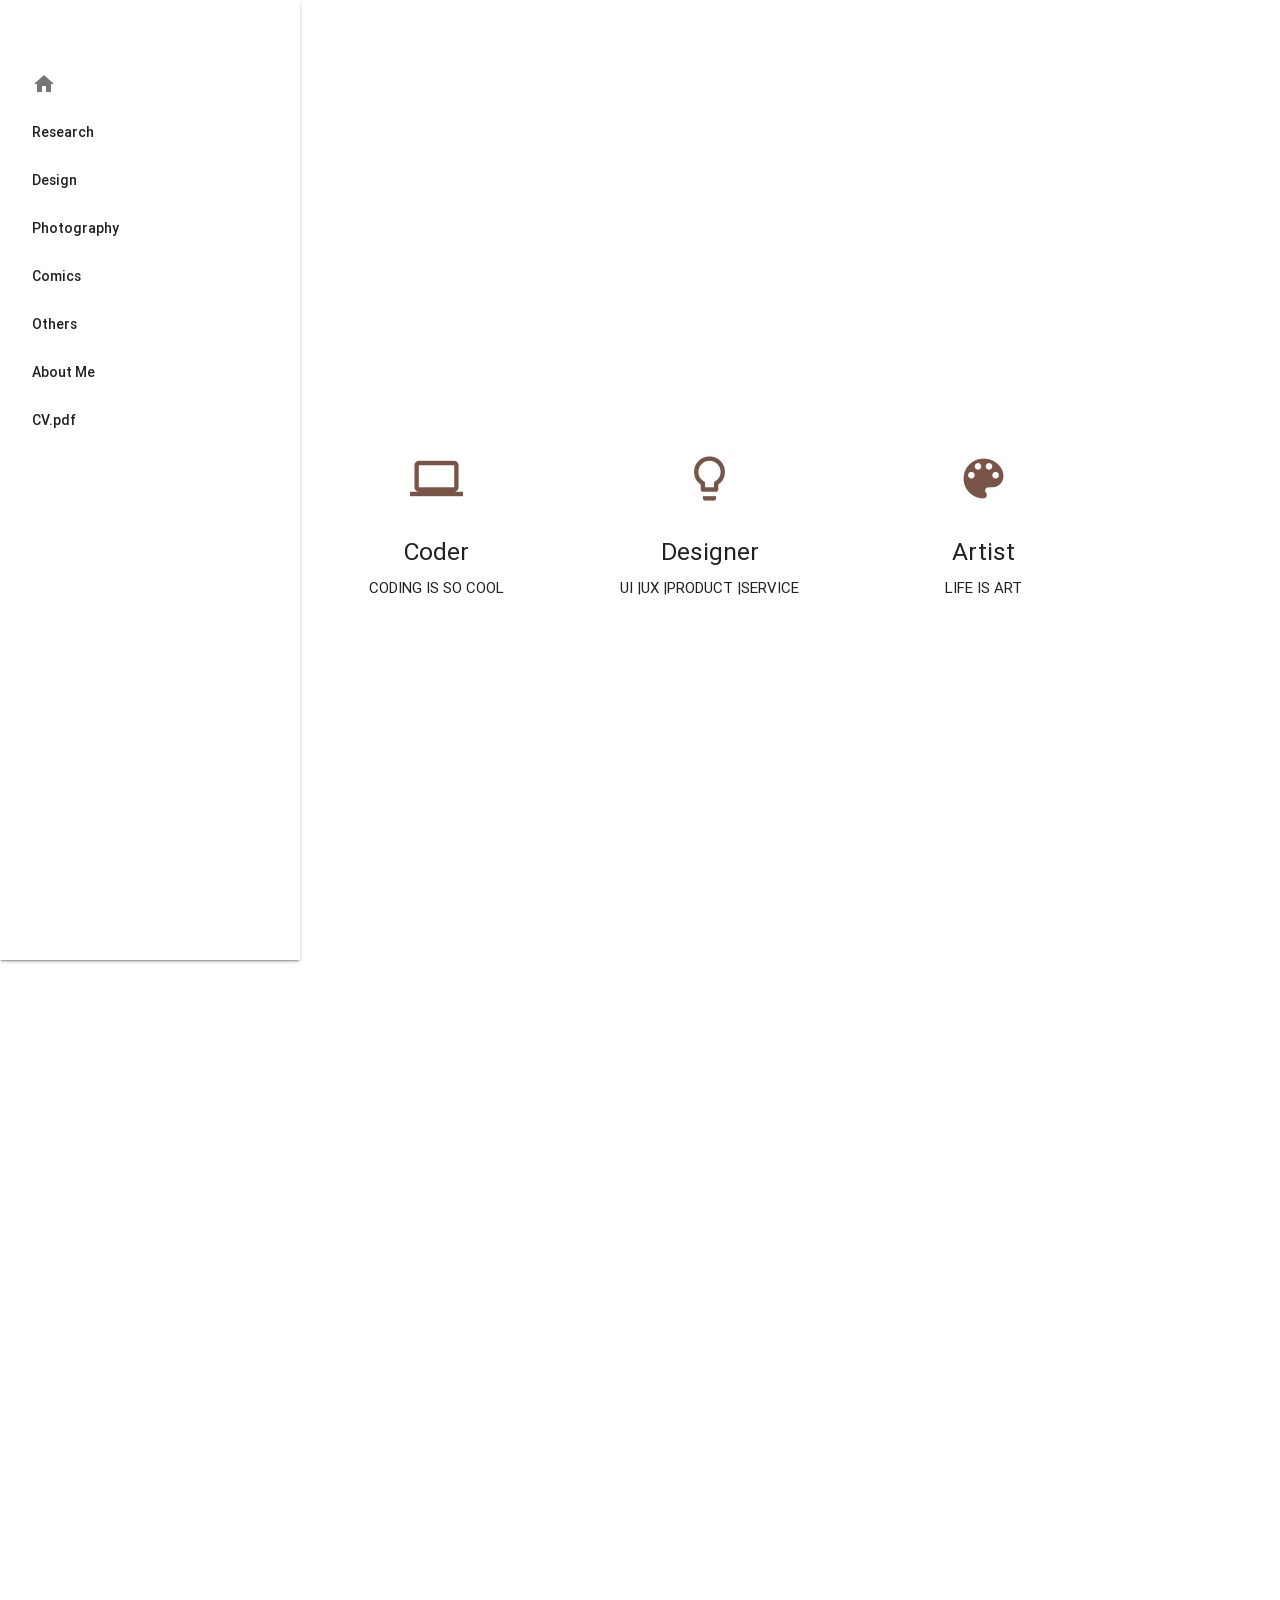
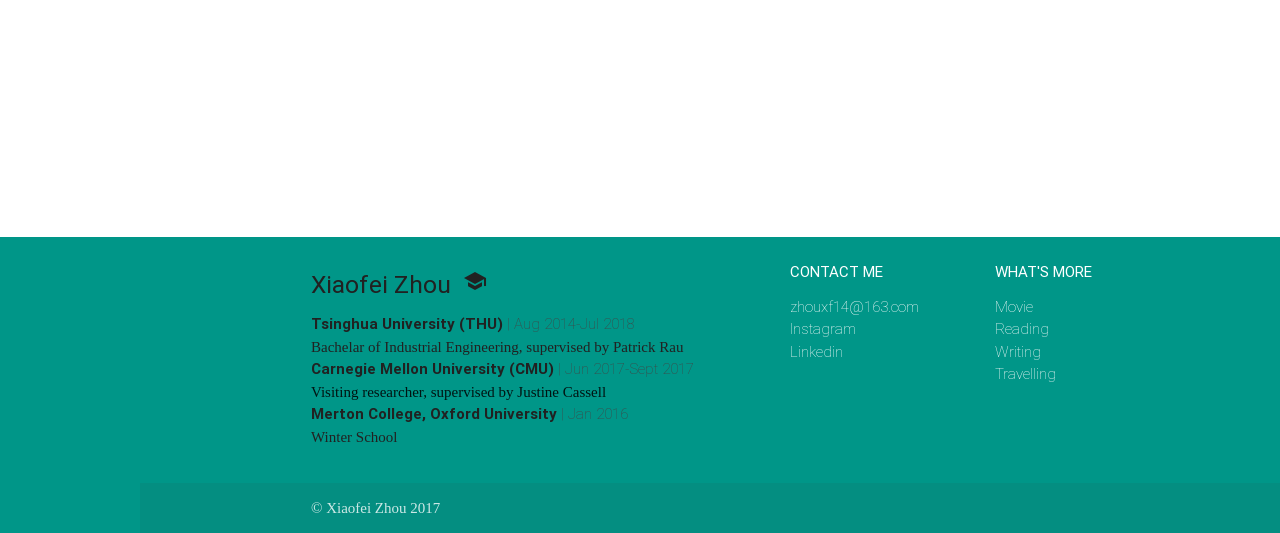
==== index.html @ 1b578250 "my personal website" ====
<!DOCTYPE html>
<html lang="en">
<head>
  <meta http-equiv="Content-Type" content="text/html; charset=UTF-8"/>
  <meta name="viewport" content="width=device-width, initial-scale=1, maximum-scale=1.0, user-scalable=no"/>
  <title>Homepage</title>

  <!-- CSS  -->
  <link href="https://fonts.googleapis.com/icon?family=Material+Icons" rel="stylesheet">
  <link href="css/materialize_1.css" type="text/css" rel="stylesheet" media="screen,projection"/>
  <link href="css/style.css" type="text/css" rel="stylesheet" media="screen,projection"/>

  <style type="text/css"> 
    main, footer {
      padding-left: 140px;
    }

    @media only screen and (max-width : 992px) {
      main, footer {
        padding-left: 0;
      }
    }
  </style>
</head>

<body>
  <ul id="slide-out" class="side-nav fixed">
      <li><div class="user-view">
<!--         <div class="background">
          <img src="images/office.jpg">
        </div> -->
        <!-- <a href="#!user"><img class="circle" src="images/logo2.jpeg"></a> -->
        <!-- <br><br> -->
<!--         <div class="center" ><b>Xiaofei Zhou</b></div> -->
        <p><br></p>
<!--         <div  class="center"> 
          <img class="circle" src="media/images/profile_v4.jpeg">
        </div> -->
 <!--        <a href="#!name"><span class="white-text name">John Doe</span></a>
        <a href="#!email"><span class="white-text email">jdandturk@gmail.com</span></a> -->
      </div></li>
      <li><a href="index.html"><i class="material-icons" class="center">home</i></a></li>
      <li><a href="research/research.html">Research</a></li>
      <li><a href="design/design.html">Design</a></li>
      <li><a href="photography/photography.html">Photography</a></li>
      <li><a href="comics/comics.html">Comics</a></li>
      <li><a href="#!">Others</a></li>
      <li><a href="#contact">About Me</a></li>
      <li><a href="CV_XiaofeiZhou1.pdf">CV.pdf</a></li>
  </ul>
  <a href="#" data-activates="slide-out" class="button-collapse"><i class="material-icons">menu</i></a>

  <main>
    <div id="index-banner" class="parallax-container">
      <div class="section no-pad-bot">
        <div class="container">
            <p><br></p>
            <p><br></p>
<!--             <p><br></p>
            <p><br></p>
            <p><br></p> -->
          <h2 class="header center white-text">Xiaofei Zhou</h2>
          <div class="row center">
            <h5 class="header col s12 light">Learn to become a coder, designer and artist</h5>
          </div>
        </div>
      </div>
      <div class="parallax"><img src="media/images/index1_v6.jpg" alt="Unsplashed background img 1"></div>
   </div>


  <div class="container">
    <div class="section">

      <div class="row">

      <div class="col s12 m4">
        <div class="icon-block">
          <h2 class="center brown-text"><i class="material-icons">computer</i></h2>
          <h5 class="center">Coder</h5>
           <p><h6 class="center">CODING IS SO COOL</h6></p>
        </div>
      </div>

        <div class="col s12 m4">
          <div class="icon-block">
            <h2 class="center brown-text"><i class="material-icons">lightbulb_outline</i></h2>
            <h5 class="center">Designer</h5>
            <p><h6 class="center">UI |UX |PRODUCT |SERVICE</h6></p>
          </div>
        </div>

        <div class="col s12 m4">
          <div class="icon-block">
            <h2 class="center brown-text"><i class="material-icons">palette</i></h2>
            <h5 class="center">Artist</h5>
            <p><h6 class="center">LIFE IS ART</h6></p>
          </div>
        </div>

      </div>

    </div>
  </div>


  <div class="parallax-container valign-wrapper">
    <div class="section no-pad-bot">
      <div class="container">
        <div class="row center">
          <h5 class="header col s12 light">Selected Works</h5>
        </div>
      </div>
    </div>
    <div class="parallax"><img src="media/images/background2_v4.jpg" alt="Unsplashed background img 2"></div>
  </div>

  <div class="container">
    <div class="section">
       <div class="carousel">
        <a class="carousel-item" href="#one!"><img src="media/images/1.jpeg"><p><h5 class="grey-text text-darken-4" align="center">work 1</h5></p></a>
        <a class="carousel-item" href="#one!"><img src="media/images/2.jpeg"><p><h5 class="grey-text text-darken-4" align="center">work 2</h5></p></a>
        <a class="carousel-item" href="#one!"><img src="media/images/3.jpeg"><p><h5 class="grey-text text-darken-4" align="center">work 3</h5></p></a>
        <a class="carousel-item" href="#one!"><img src="media/images/4.jpeg"><p><h5 class="grey-text text-darken-4" align="center">work 4</h5></p></a>
        <a class="carousel-item" href="#one!"><img src="media/images/5.png"><p><h5 class="grey-text text-darken-4" align="center">work 5</h5></p></a>
        <a class="carousel-item" href="#one!"><img src="media/images/6.jpeg"><p><h5 class="grey-text text-darken-4" align="center">work 6</h5></p></a>
        <a class="carousel-item" href="#one!"><img src="media/images/7.jpeg"><p><h5 class="grey-text text-darken-4" align="center">work 7</h5></p></a>
      </div>

    </div>
  </div>


  <div class="parallax-container valign-wrapper">
    <div class="section no-pad-bot">
      <div class="container">
        <div class="row center">
          <i class="material-icons">keyboard_backspace</i>
          <h5 class="header col s12 light">Explore More</h5>
        </div>
      </div>
    </div>
    <div class="parallax"><img src="media/images/background3_v1.jpg" alt="Unsplashed background img 3"></div>
  </div>
</main>

  <footer class="page-footer teal">
    <div class="container" id="contact">
      <div class="row">
        <div class="col l7 s12">
<!--           <h5 class="white-text">Xiaofei Zhou<i class="material-icons">insert_school</i></h5> -->     

          <h5 class="grey-text text-darken-4">Xiaofei Zhou&nbsp&nbsp<i class="material-icons">school</i></h5>
          <ul>
          <li class="grey-text text-darken-3"><a class="grey-text text-darken-4" href="http://www.tsinghua.edu.cn/publish/newthuen/index.html"><b>Tsinghua University (THU)</b></a>&nbsp|&nbspAug 2014-Jul 2018</li>
          <li class="grey-text text-darken-4"><font face="condensed">Bachelar of Industrial Engineering, supervised by Patrick Rau</font></li>
          <li class="grey-text text-darken-3"><a class="grey-text text-darken-4"><b>Carnegie Mellon University (CMU)</b></a>&nbsp|&nbspJun 2017-Sept 2017</li>
          <li class="gray-text text-darken-4"><font face="condensed">Visiting researcher, supervised by Justine Cassell</font></li>
          <li class="grey-text text-darken-3"><a class="grey-text text-darken-4"><b>Merton College, Oxford University</b></a>&nbsp|&nbspJan 2016</li>
          <li class="grey-text text-darken-4"><font face="condensed">Winter School</font></li>
          </ul>


        </div>
        <div class="col l3 s12">
          <h6 class="white-text">CONTACT ME</h6>
          <ul>
            <li><a class="white-text" href="#!">zhouxf14@163.com</a></li>
            <li><a class="white-text" href="https://www.instagram.com/zhouxf14/">Instagram</a></li>
            <li><a class="white-text" href="#!">Linkedin</a></li>
          </ul>
        </div>
        <div class="col l2 s12">
          <h6 class="white-text">WHAT'S MORE</h6>
          <ul>
            <li><a class="white-text" href="#!">Movie</a></li>
            <li><a class="white-text" href="#!">Reading</a></li>
            <li><a class="white-text" href="#!">Writing</a></li>
            <li><a class="white-text" href="#!">Travelling</a></li>
          </ul>
        </div>
      </div>
    </div>
    <div class="footer-copyright">
      <div class="container"><font face="thin">
      © Xiaofei Zhou 2017</font>
      </div>
    </div>

  </footer>


  <!--  Scripts-->
  <script src="https://code.jquery.com/jquery-2.1.1.min.js"></script>
  <script src="js/materialize.js"></script>
  <script src="js/init_02.js"></script>

  </body>
</html>
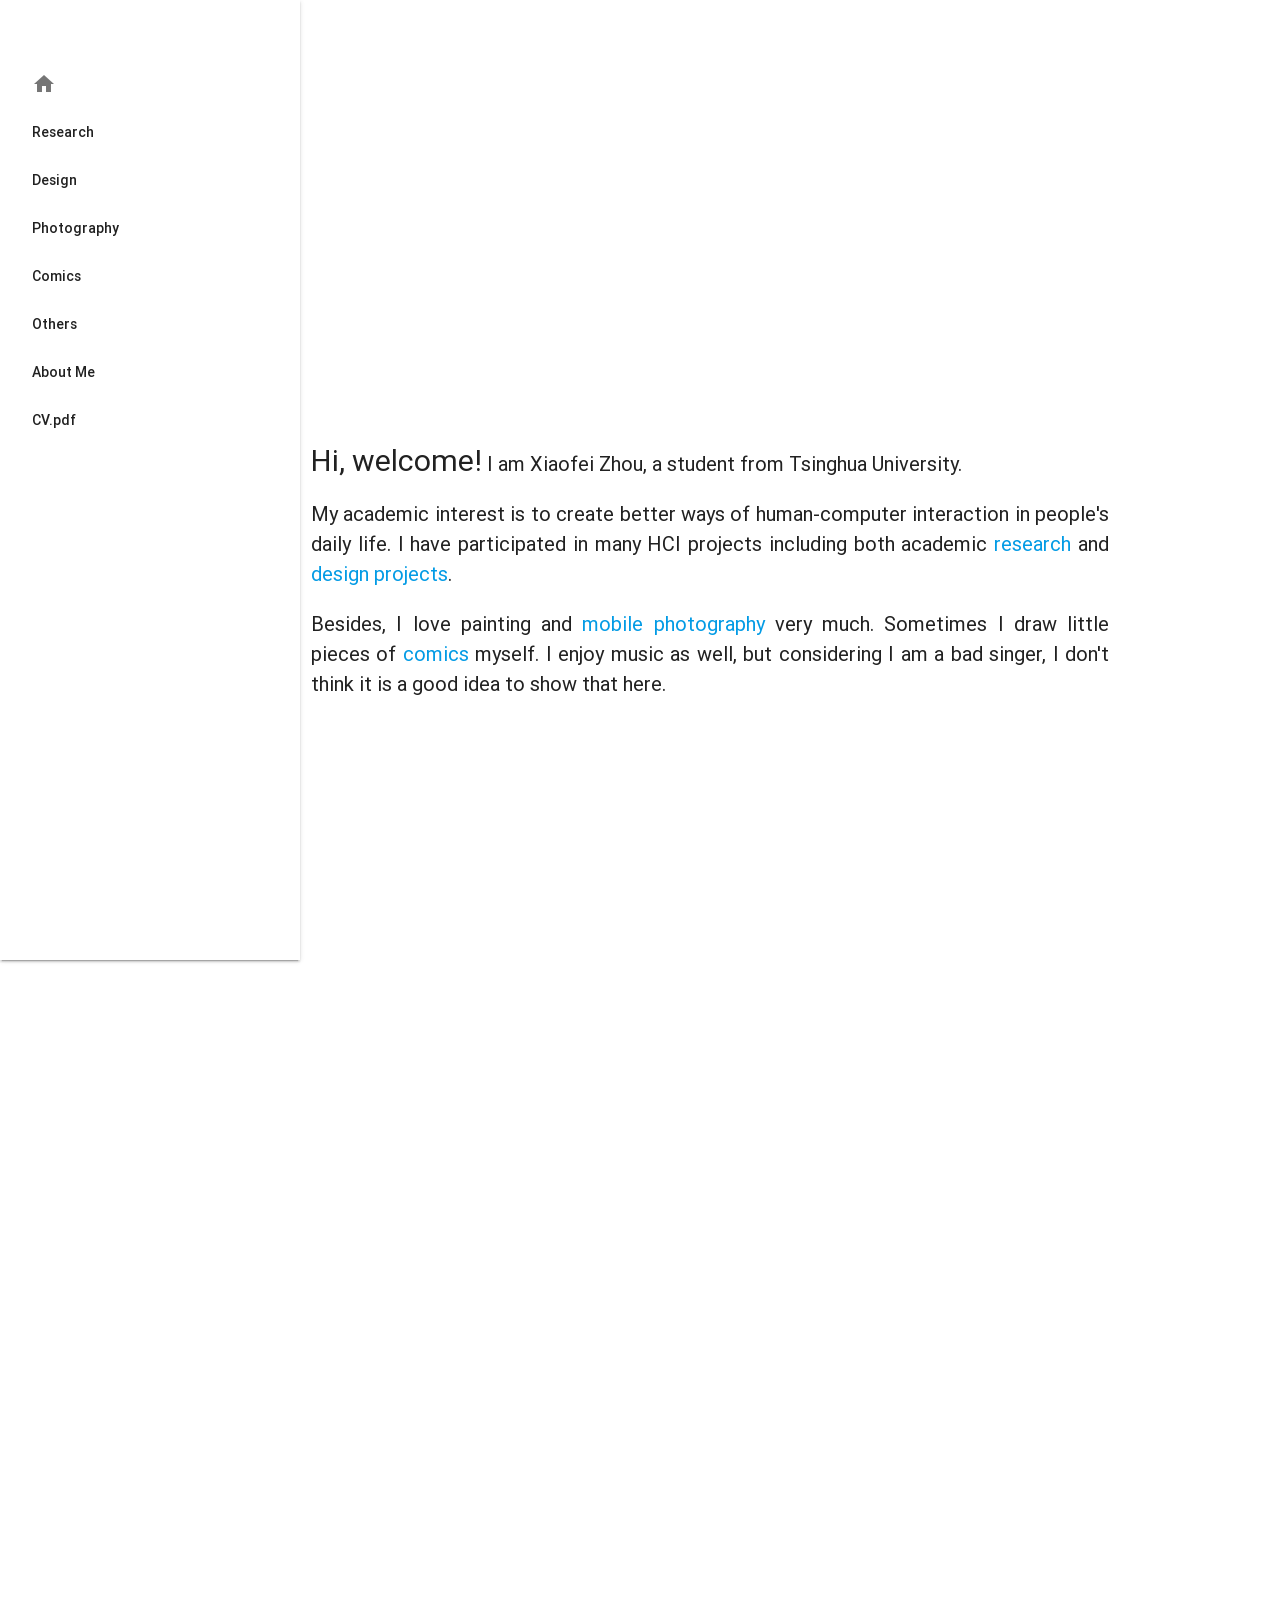
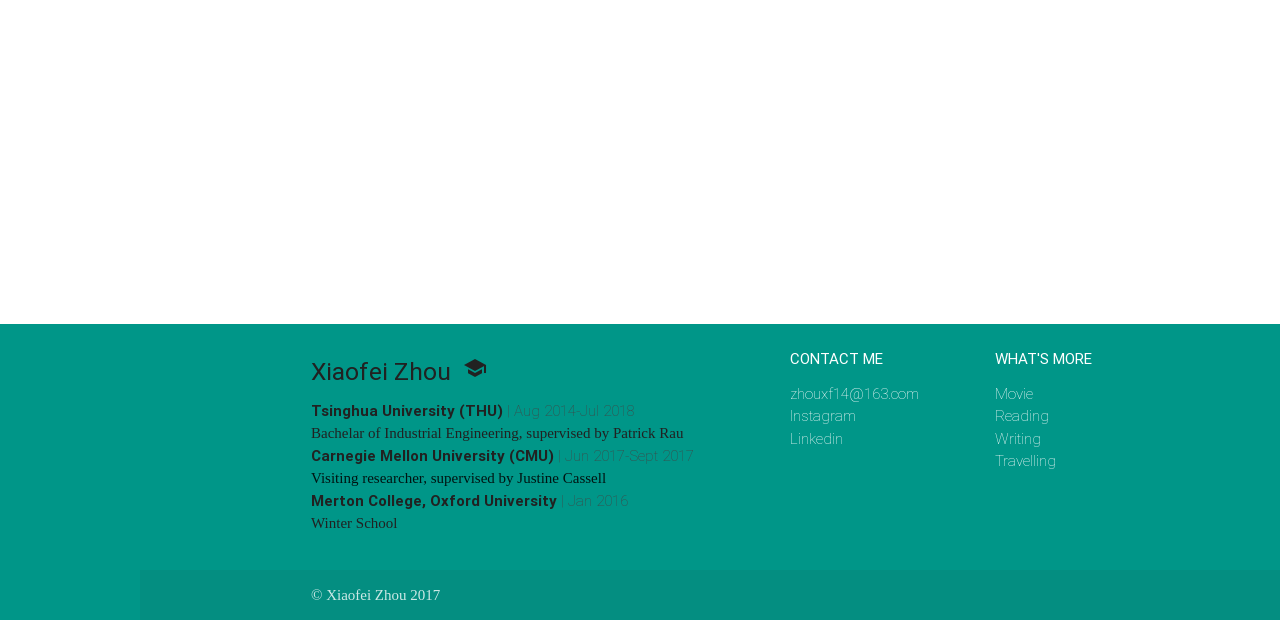
==== commit 1bc1f755: "11.7" ====
--- a/index.html
+++ b/index.html
@@ -70,8 +70,11 @@
 
 
   <div class="container">
-    <div class="section">
-
+    <div class="section description">
+      <p><span style="font-size: 30px;">Hi, welcome!</span> I am Xiaofei Zhou, a student from Tsinghua University.</p> 
+      <p>My academic interest is to create better ways of human-computer interaction in people's daily life. I have participated in many HCI projects including both academic <a href="research/research.html">research</a> and <a href="design/design.html">design projects</a>.</p>
+      <p>Besides, I love painting and <a href="photography/photography.html">mobile photography</a> very much. Sometimes I draw little pieces of <a href="comics/comics.html">comics</a> myself. I enjoy music as well, but considering I am a bad singer, I don't think it is a good idea to show that here.</p>
+<!-- 
       <div class="row">
 
       <div class="col s12 m4">
@@ -98,7 +101,7 @@
           </div>
         </div>
 
-      </div>
+      </div> -->
 
     </div>
   </div>
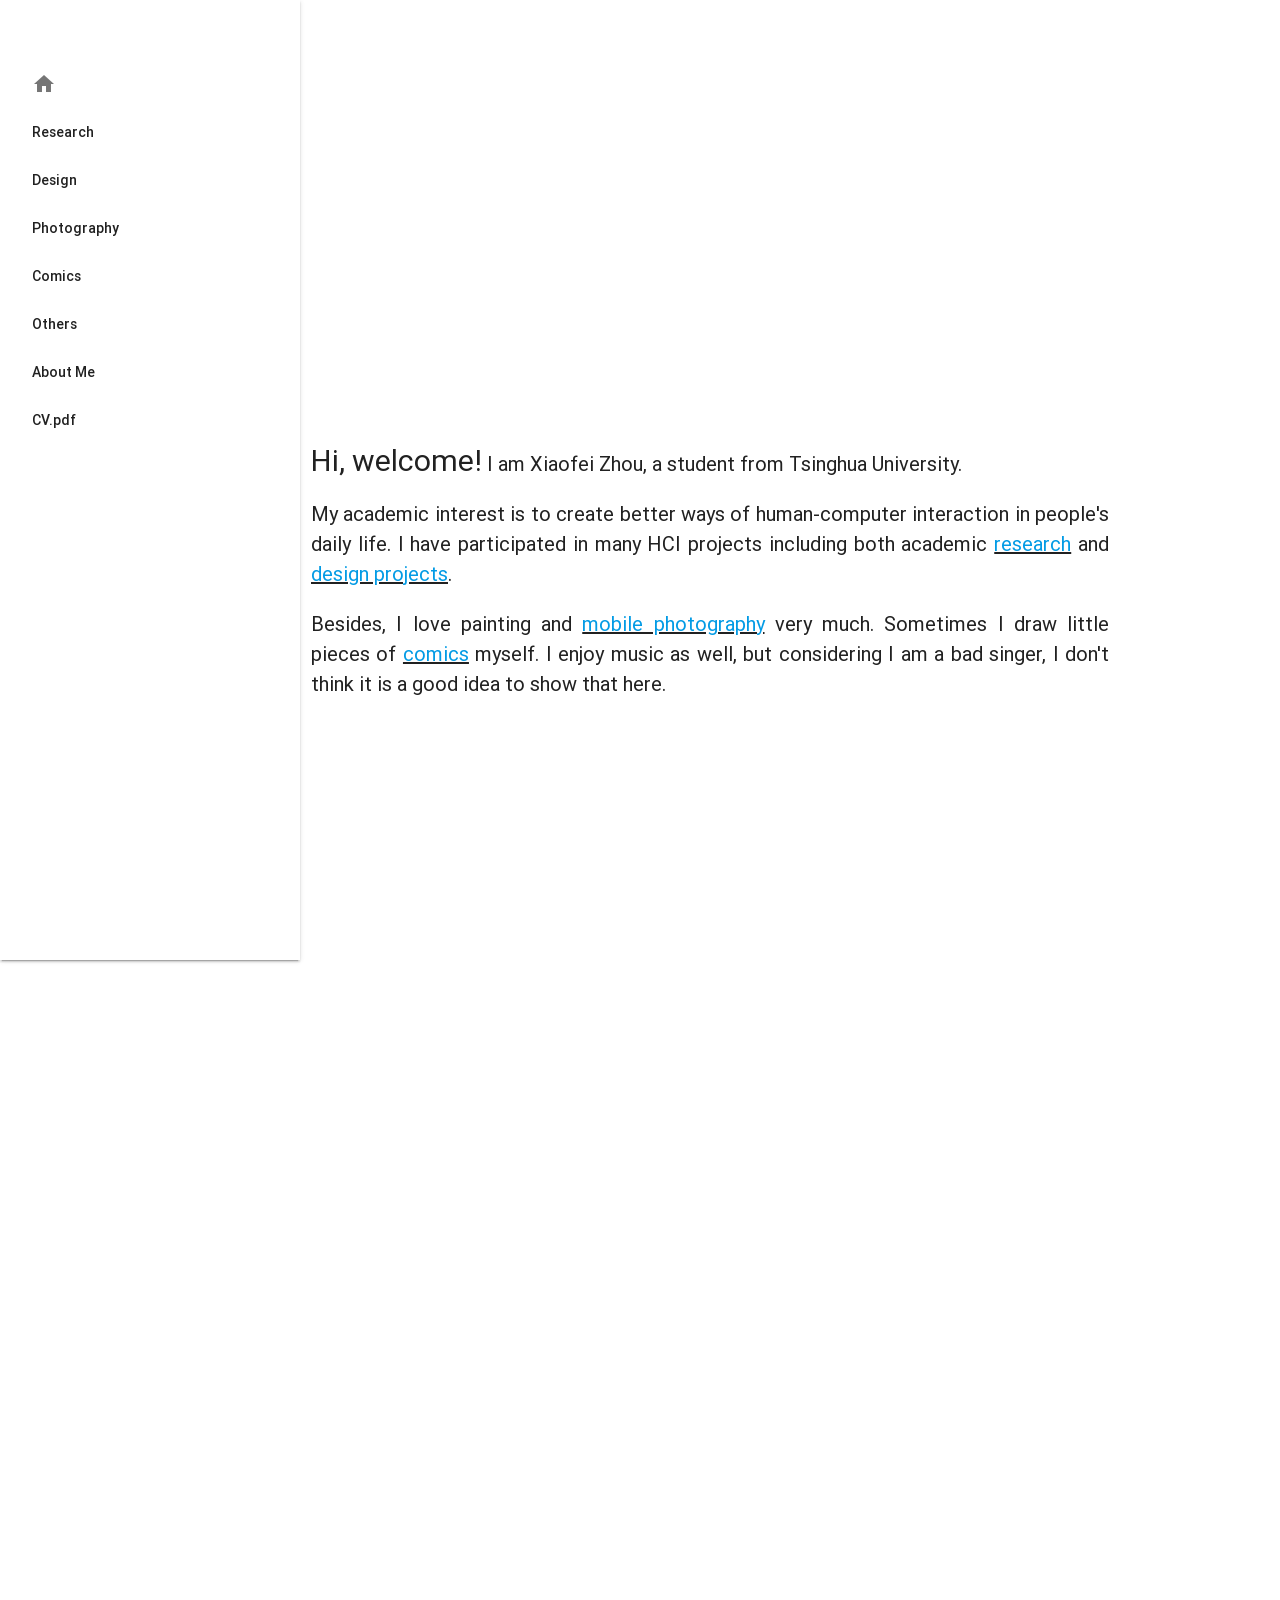
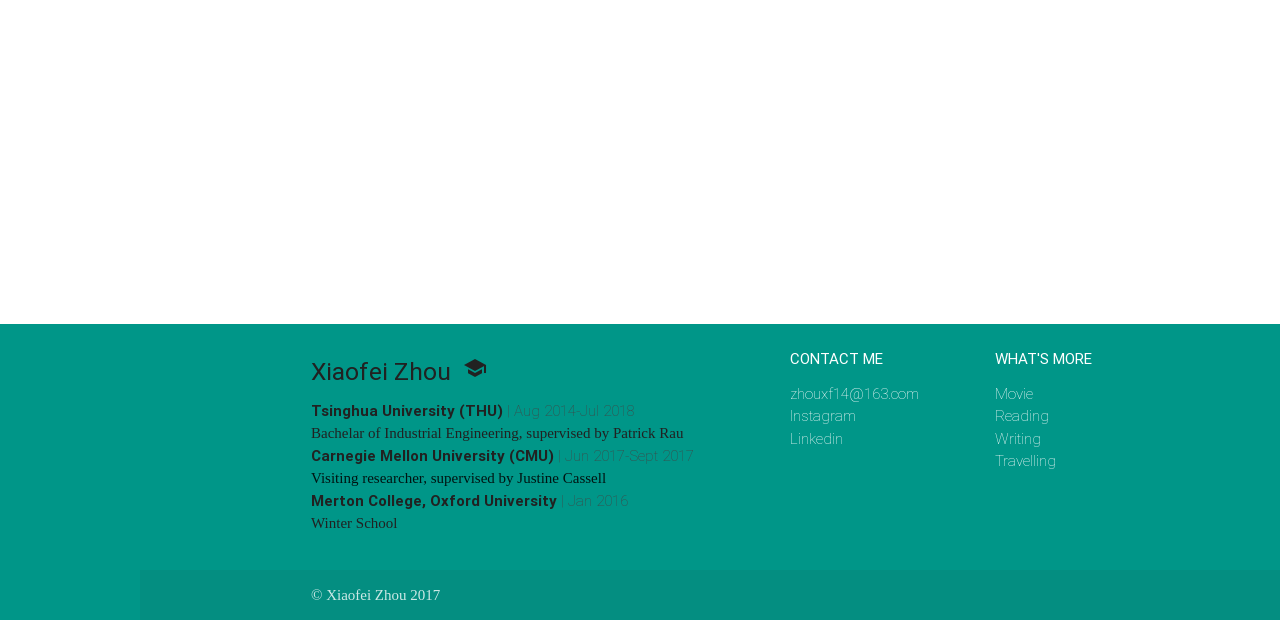
==== commit a1dad751: "11.7" ====
--- a/index.html
+++ b/index.html
@@ -72,8 +72,8 @@
   <div class="container">
     <div class="section description">
       <p><span style="font-size: 30px;">Hi, welcome!</span> I am Xiaofei Zhou, a student from Tsinghua University.</p> 
-      <p>My academic interest is to create better ways of human-computer interaction in people's daily life. I have participated in many HCI projects including both academic <a href="research/research.html">research</a> and <a href="design/design.html">design projects</a>.</p>
-      <p>Besides, I love painting and <a href="photography/photography.html">mobile photography</a> very much. Sometimes I draw little pieces of <a href="comics/comics.html">comics</a> myself. I enjoy music as well, but considering I am a bad singer, I don't think it is a good idea to show that here.</p>
+      <p>My academic interest is to create better ways of human-computer interaction in people's daily life. I have participated in many HCI projects including both academic <u><a href="research/research.html">research</a></u> and <u><a href="design/design.html">design projects</a></u>.</p>
+      <p>Besides, I love painting and <u><a href="photography/photography.html">mobile photography</a></u> very much. Sometimes I draw little pieces of <u><a href="comics/comics.html">comics</a></u> myself. I enjoy music as well, but considering I am a bad singer, I don't think it is a good idea to show that here.</p>
 <!-- 
       <div class="row">
 
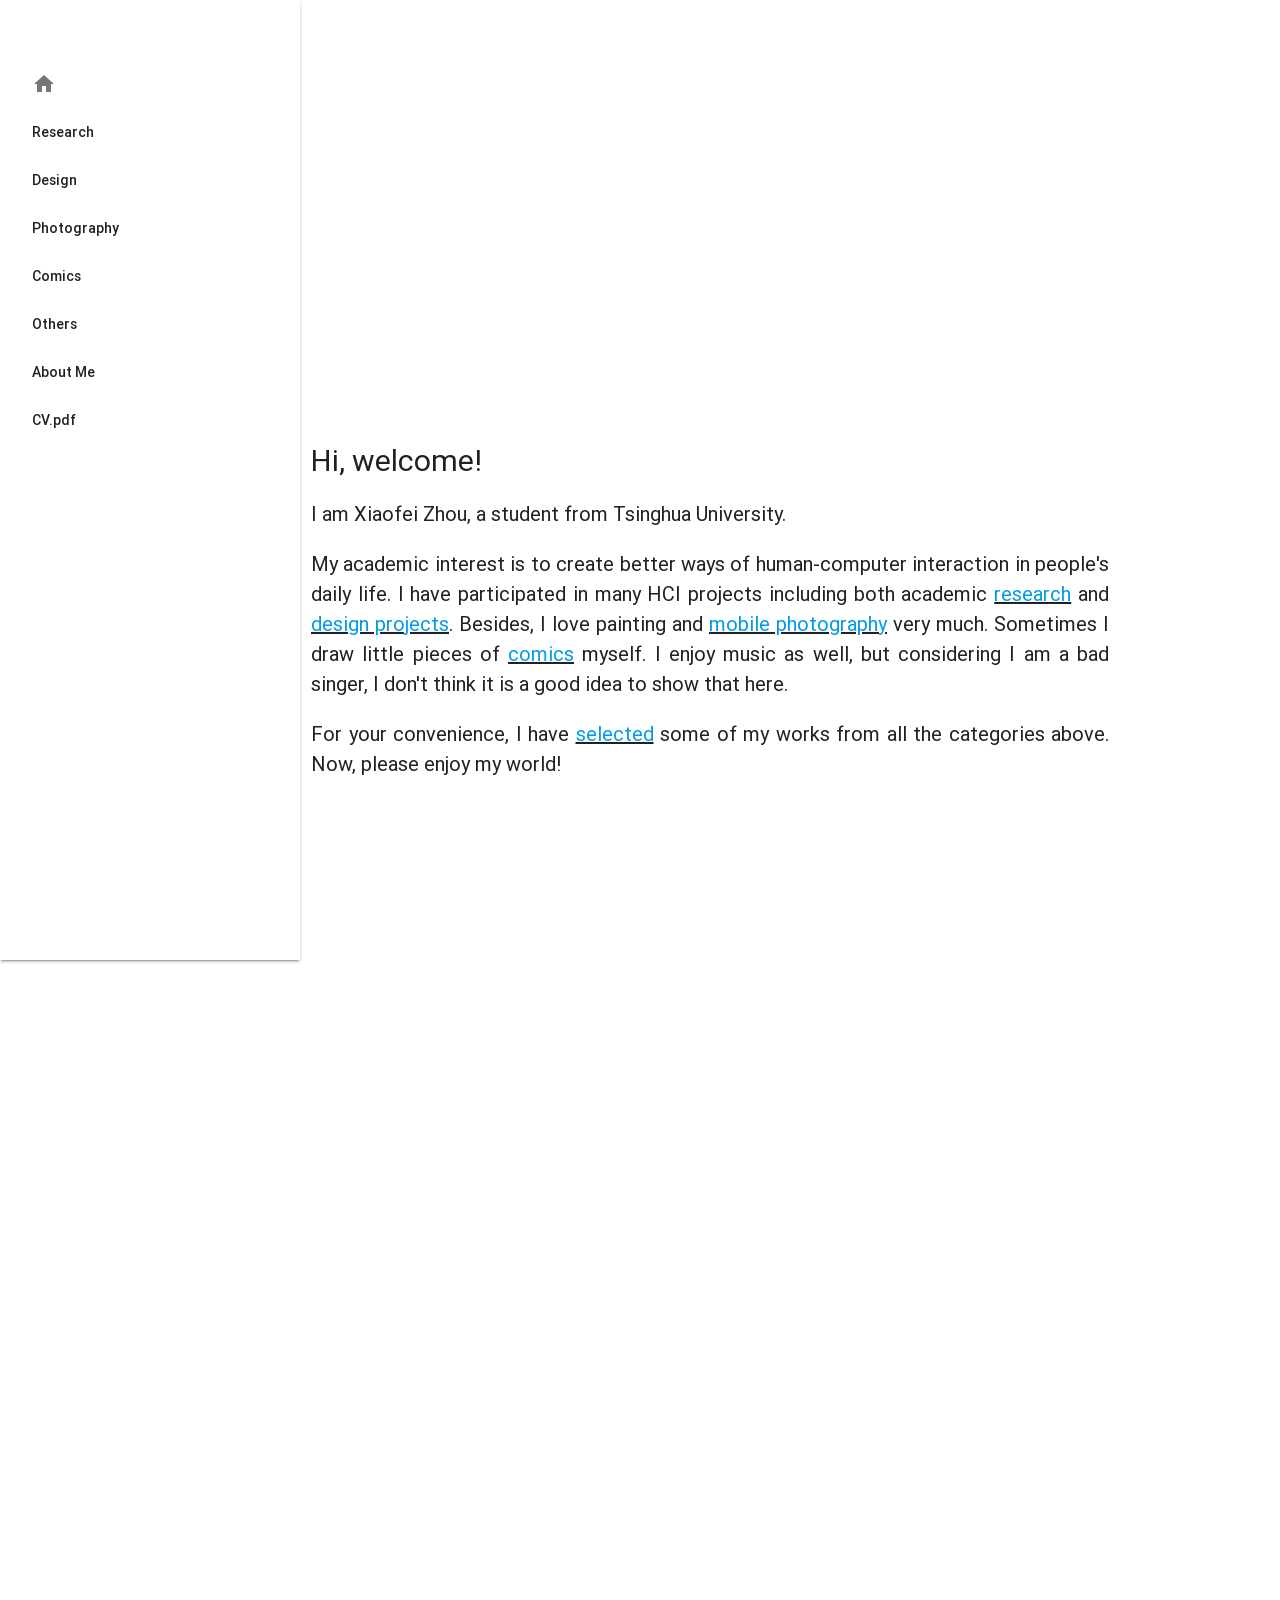
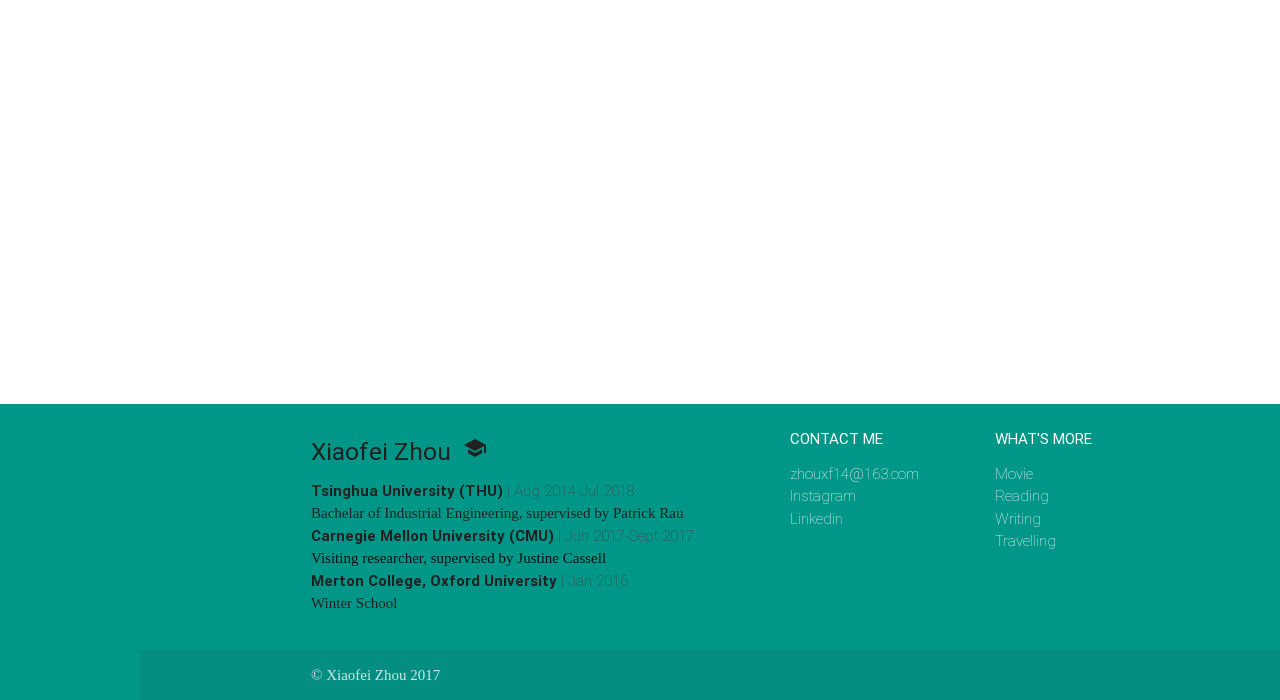
==== commit d511ec42: "11.8" ====
--- a/index.html
+++ b/index.html
@@ -71,9 +71,10 @@
 
   <div class="container">
     <div class="section description">
-      <p><span style="font-size: 30px;">Hi, welcome!</span> I am Xiaofei Zhou, a student from Tsinghua University.</p> 
-      <p>My academic interest is to create better ways of human-computer interaction in people's daily life. I have participated in many HCI projects including both academic <u><a href="research/research.html">research</a></u> and <u><a href="design/design.html">design projects</a></u>.</p>
-      <p>Besides, I love painting and <u><a href="photography/photography.html">mobile photography</a></u> very much. Sometimes I draw little pieces of <u><a href="comics/comics.html">comics</a></u> myself. I enjoy music as well, but considering I am a bad singer, I don't think it is a good idea to show that here.</p>
+      <p><span style="font-size: 30px;">Hi, welcome!</span></p>
+      <p>I am Xiaofei Zhou, a student from Tsinghua University.</p> 
+      <p>My academic interest is to create better ways of human-computer interaction in people's daily life. I have participated in many HCI projects including both academic <u><a href="research/research.html">research</a></u> and <u><a href="design/design.html">design projects</a></u>. Besides, I love painting and <u><a href="photography/photography.html">mobile photography</a></u> very much. Sometimes I draw little pieces of <u><a href="comics/comics.html">comics</a></u> myself. I enjoy music as well, but considering I am a bad singer, I don't think it is a good idea to show that here.</p>
+      <p>For your convenience, I have <u><a href="#selected">selected</a></u> some of my works from all the categories above. Now, please enjoy my world!</p>
 <!-- 
       <div class="row">
 
@@ -107,7 +108,7 @@
   </div>
 
 
-  <div class="parallax-container valign-wrapper">
+  <div class="parallax-container valign-wrapper" id="selected">
     <div class="section no-pad-bot">
       <div class="container">
         <div class="row center">
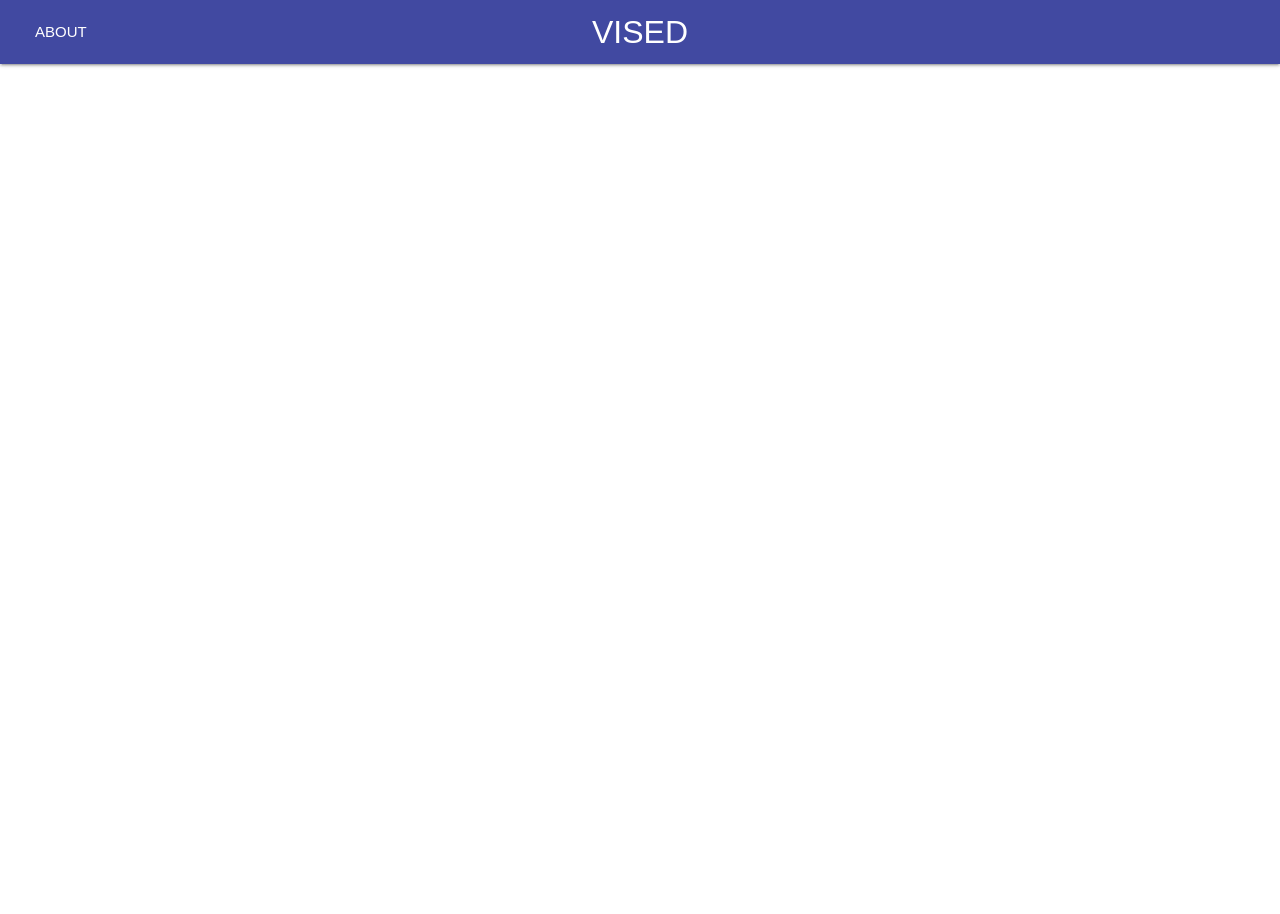
==== commit 0373566a: "upload PUI final project" ====
--- a/index.html
+++ b/index.html
@@ -1,203 +1,46 @@
 <!DOCTYPE html>
-<html lang="en">
-<head>
-  <meta http-equiv="Content-Type" content="text/html; charset=UTF-8"/>
-  <meta name="viewport" content="width=device-width, initial-scale=1, maximum-scale=1.0, user-scalable=no"/>
-  <title>Homepage</title>
+<html>
+  <head>
+    <title>VISED</title>
+    <!--Import Google Icon Font-->
+    <link href="https://fonts.googleapis.com/icon?family=Material+Icons" rel="stylesheet">
+    <!--Import materialize.css-->
+    <link type="text/css" rel="stylesheet" href="css/materialize.css"  media="screen,projection"/>
+    <!-- my own css file -->
+    <link type="text/css" rel="stylesheet" href="css/style.css"  media="screen,projection"/>
+    <link type="text/css" rel="stylesheet" href="css/homepage.css"  media="screen,projection"/>
+    <!--Let browser know website is optimized for mobile-->
+    <meta name="viewport" content="width=device-width, initial-scale=1.0"/>
+  </head>
 
-  <!-- CSS  -->
-  <link href="https://fonts.googleapis.com/icon?family=Material+Icons" rel="stylesheet">
-  <link href="css/materialize_1.css" type="text/css" rel="stylesheet" media="screen,projection"/>
-  <link href="css/style.css" type="text/css" rel="stylesheet" media="screen,projection"/>
-
-  <style type="text/css"> 
-    main, footer {
-      padding-left: 140px;
-    }
-
-    @media only screen and (max-width : 992px) {
-      main, footer {
-        padding-left: 0;
-      }
-    }
-  </style>
-</head>
-
-<body>
-  <ul id="slide-out" class="side-nav fixed">
-      <li><div class="user-view">
-<!--         <div class="background">
-          <img src="images/office.jpg">
-        </div> -->
-        <!-- <a href="#!user"><img class="circle" src="images/logo2.jpeg"></a> -->
-        <!-- <br><br> -->
-<!--         <div class="center" ><b>Xiaofei Zhou</b></div> -->
-        <p><br></p>
-<!--         <div  class="center"> 
-          <img class="circle" src="media/images/profile_v4.jpeg">
-        </div> -->
- <!--        <a href="#!name"><span class="white-text name">John Doe</span></a>
-        <a href="#!email"><span class="white-text email">jdandturk@gmail.com</span></a> -->
-      </div></li>
-      <li><a href="index.html"><i class="material-icons" class="center">home</i></a></li>
-      <li><a href="research/research.html">Research</a></li>
-      <li><a href="design/design.html">Design</a></li>
-      <li><a href="photography/photography.html">Photography</a></li>
-      <li><a href="comics/comics.html">Comics</a></li>
-      <li><a href="#!">Others</a></li>
-      <li><a href="#contact">About Me</a></li>
-      <li><a href="CV_XiaofeiZhou1.pdf">CV.pdf</a></li>
-  </ul>
-  <a href="#" data-activates="slide-out" class="button-collapse"><i class="material-icons">menu</i></a>
-
-  <main>
-    <div id="index-banner" class="parallax-container">
-      <div class="section no-pad-bot">
-        <div class="container">
-            <p><br></p>
-            <p><br></p>
-<!--             <p><br></p>
-            <p><br></p>
-            <p><br></p> -->
-          <h2 class="header center white-text">Xiaofei Zhou</h2>
-          <div class="row center">
-            <h5 class="header col s12 light">Learn to become a coder, designer and artist</h5>
-          </div>
-        </div>
-      </div>
-      <div class="parallax"><img src="media/images/index1_v6.jpg" alt="Unsplashed background img 1"></div>
-   </div>
-
-
-  <div class="container">
-    <div class="section description">
-      <p><span style="font-size: 30px;">Hi, welcome!</span></p>
-      <p>I am Xiaofei Zhou, a student from Tsinghua University.</p> 
-      <p>My academic interest is to create better ways of human-computer interaction in people's daily life. I have participated in many HCI projects including both academic <u><a href="research/research.html">research</a></u> and <u><a href="design/design.html">design projects</a></u>. Besides, I love painting and <u><a href="photography/photography.html">mobile photography</a></u> very much. Sometimes I draw little pieces of <u><a href="comics/comics.html">comics</a></u> myself. I enjoy music as well, but considering I am a bad singer, I don't think it is a good idea to show that here.</p>
-      <p>For your convenience, I have <u><a href="#selected">selected</a></u> some of my works from all the categories above. Now, please enjoy my world!</p>
-<!-- 
-      <div class="row">
-
-      <div class="col s12 m4">
-        <div class="icon-block">
-          <h2 class="center brown-text"><i class="material-icons">computer</i></h2>
-          <h5 class="center">Coder</h5>
-           <p><h6 class="center">CODING IS SO COOL</h6></p>
-        </div>
-      </div>
-
-        <div class="col s12 m4">
-          <div class="icon-block">
-            <h2 class="center brown-text"><i class="material-icons">lightbulb_outline</i></h2>
-            <h5 class="center">Designer</h5>
-            <p><h6 class="center">UI |UX |PRODUCT |SERVICE</h6></p>
-          </div>
-        </div>
-
-        <div class="col s12 m4">
-          <div class="icon-block">
-            <h2 class="center brown-text"><i class="material-icons">palette</i></h2>
-            <h5 class="center">Artist</h5>
-            <p><h6 class="center">LIFE IS ART</h6></p>
-          </div>
-        </div>
-
-      </div> -->
-
-    </div>
-  </div>
-
-
-  <div class="parallax-container valign-wrapper" id="selected">
-    <div class="section no-pad-bot">
-      <div class="container">
-        <div class="row center">
-          <h5 class="header col s12 light">Selected Works</h5>
-        </div>
-      </div>
-    </div>
-    <div class="parallax"><img src="media/images/background2_v4.jpg" alt="Unsplashed background img 2"></div>
-  </div>
-
-  <div class="container">
-    <div class="section">
-       <div class="carousel">
-        <a class="carousel-item" href="#one!"><img src="media/images/1.jpeg"><p><h5 class="grey-text text-darken-4" align="center">work 1</h5></p></a>
-        <a class="carousel-item" href="#one!"><img src="media/images/2.jpeg"><p><h5 class="grey-text text-darken-4" align="center">work 2</h5></p></a>
-        <a class="carousel-item" href="#one!"><img src="media/images/3.jpeg"><p><h5 class="grey-text text-darken-4" align="center">work 3</h5></p></a>
-        <a class="carousel-item" href="#one!"><img src="media/images/4.jpeg"><p><h5 class="grey-text text-darken-4" align="center">work 4</h5></p></a>
-        <a class="carousel-item" href="#one!"><img src="media/images/5.png"><p><h5 class="grey-text text-darken-4" align="center">work 5</h5></p></a>
-        <a class="carousel-item" href="#one!"><img src="media/images/6.jpeg"><p><h5 class="grey-text text-darken-4" align="center">work 6</h5></p></a>
-        <a class="carousel-item" href="#one!"><img src="media/images/7.jpeg"><p><h5 class="grey-text text-darken-4" align="center">work 7</h5></p></a>
-      </div>
-
-    </div>
-  </div>
-
-
-  <div class="parallax-container valign-wrapper">
-    <div class="section no-pad-bot">
-      <div class="container">
-        <div class="row center">
-          <i class="material-icons">keyboard_backspace</i>
-          <h5 class="header col s12 light">Explore More</h5>
-        </div>
-      </div>
-    </div>
-    <div class="parallax"><img src="media/images/background3_v1.jpg" alt="Unsplashed background img 3"></div>
-  </div>
-</main>
-
-  <footer class="page-footer teal">
-    <div class="container" id="contact">
-      <div class="row">
-        <div class="col l7 s12">
-<!--           <h5 class="white-text">Xiaofei Zhou<i class="material-icons">insert_school</i></h5> -->     
-
-          <h5 class="grey-text text-darken-4">Xiaofei Zhou&nbsp&nbsp<i class="material-icons">school</i></h5>
-          <ul>
-          <li class="grey-text text-darken-3"><a class="grey-text text-darken-4" href="http://www.tsinghua.edu.cn/publish/newthuen/index.html"><b>Tsinghua University (THU)</b></a>&nbsp|&nbspAug 2014-Jul 2018</li>
-          <li class="grey-text text-darken-4"><font face="condensed">Bachelar of Industrial Engineering, supervised by Patrick Rau</font></li>
-          <li class="grey-text text-darken-3"><a class="grey-text text-darken-4"><b>Carnegie Mellon University (CMU)</b></a>&nbsp|&nbspJun 2017-Sept 2017</li>
-          <li class="gray-text text-darken-4"><font face="condensed">Visiting researcher, supervised by Justine Cassell</font></li>
-          <li class="grey-text text-darken-3"><a class="grey-text text-darken-4"><b>Merton College, Oxford University</b></a>&nbsp|&nbspJan 2016</li>
-          <li class="grey-text text-darken-4"><font face="condensed">Winter School</font></li>
-          </ul>
-
-
-        </div>
-        <div class="col l3 s12">
-          <h6 class="white-text">CONTACT ME</h6>
-          <ul>
-            <li><a class="white-text" href="#!">zhouxf14@163.com</a></li>
-            <li><a class="white-text" href="https://www.instagram.com/zhouxf14/">Instagram</a></li>
-            <li><a class="white-text" href="#!">Linkedin</a></li>
+  <body>
+    <div class="navbar-fixed">
+      <nav>
+        <div class="nav-wrapper">
+          <a href="index.html" class="brand-logo center">VISED</a>
+          <ul id="nav-mobile" class="left hide-on-xsmall-and-down">
+            <li><a href="about.html">ABOUT</a></li>
           </ul>
         </div>
-        <div class="col l2 s12">
-          <h6 class="white-text">WHAT'S MORE</h6>
-          <ul>
-            <li><a class="white-text" href="#!">Movie</a></li>
-            <li><a class="white-text" href="#!">Reading</a></li>
-            <li><a class="white-text" href="#!">Writing</a></li>
-            <li><a class="white-text" href="#!">Travelling</a></li>
-          </ul>
-        </div>
-      </div>
+      </nav>
     </div>
-    <div class="footer-copyright">
-      <div class="container"><font face="thin">
-      © Xiaofei Zhou 2017</font>
-      </div>
+    <div class="carousel" id="carousel">
+      <a class="carousel-item" href="one.html" id="one"><img src="images/step1.png"></a>
+      <a class="carousel-item" href="two.html" id="two"><img src="images/step2.png"></a>
+      <a class="carousel-item" href="three.html" id="three"><img src="images/step3.png"></a>
     </div>
-
-  </footer>
-
-
-  <!--  Scripts-->
-  <script src="https://code.jquery.com/jquery-2.1.1.min.js"></script>
-  <script src="js/materialize.js"></script>
-  <script src="js/init_02.js"></script>
-
+    <!-- indicators to show which step it is -->
+    <ul class="pagination center invisable">
+      <li class="waves-effect chevron_left"><a href="#!"><i class="material-icons">chevron_left</i></a></li>
+      <li class="active" id="1"><a href="#!">1</a></li>
+      <li class="waves-effect" id="2"><a href="#!">2</a></li>
+      <li class="waves-effect" id="3"><a href="#!">3</a></li>
+      <li class="waves-effect chevron_right"><a href="#!"><i class="material-icons">chevron_right</i></a></li>
+    </ul>
+    <!--JavaScript at end of body for optimized loading-->
+    <script src="https://ajax.googleapis.com/ajax/libs/jquery/3.2.1/jquery.min.js"></script>
+    <script type="text/javascript" src="js/base.js"></script>
+    <script type="text/javascript" src="js/homepage.js"></script>
+    <script type="text/javascript" src="js/materialize.min.js"></script>
   </body>
-</html>
+</html>
--- a/css/style.css
+++ b/css/style.css
@@ -0,0 +1,63 @@
+@media only screen and (max-width: 325px) {
+	.hide-on-xsmall-only, .hide-on-xsmall-and-down {
+		display: none !important;
+	}
+/*	.carousel {
+		height: 100px;
+	}*/
+	.carousel .carousel-item {
+		height: 80px;
+		width: 80px;
+	}
+}
+@media only screen and (min-width: 325px) and (max-width: 600px) {
+/*	.carousel {
+		height: 200px;
+	}*/
+	.carousel .carousel-item {
+		height: 160px;
+		width:  160px;
+	}
+}
+
+@media only screen and (min-width: 600px) and (max-width: 992px) {
+/*	.carousel {
+		height: 400px;
+	}*/
+	.carousel .carousel-item {
+		height: 300px;
+		width: 300px;
+	}
+}
+
+@media only screen and (min-width: 993px) and (max-width: 1201px)  {
+/*	.carousel {
+		height: 600px;
+	}*/
+	.carousel .carousel-item {
+		height: 350px;
+		width: 350px;
+	}
+}
+
+@media only screen and (min-width: 1201px) {
+/*	.carousel {
+		height: 650px;
+	}*/
+	.carousel .carousel-item {
+		height: 450px;
+		width: 450px;
+	}
+}
+
+a {
+	cursor: pointer;
+}
+
+#nav-mobile {
+	margin-left: 20px;
+}
+
+.invisable {
+	display: none;
+}
--- a/css/homepage.css
+++ b/css/homepage.css
@@ -0,0 +1,3 @@
+nav {
+	background-color: #4149a1;
+}
